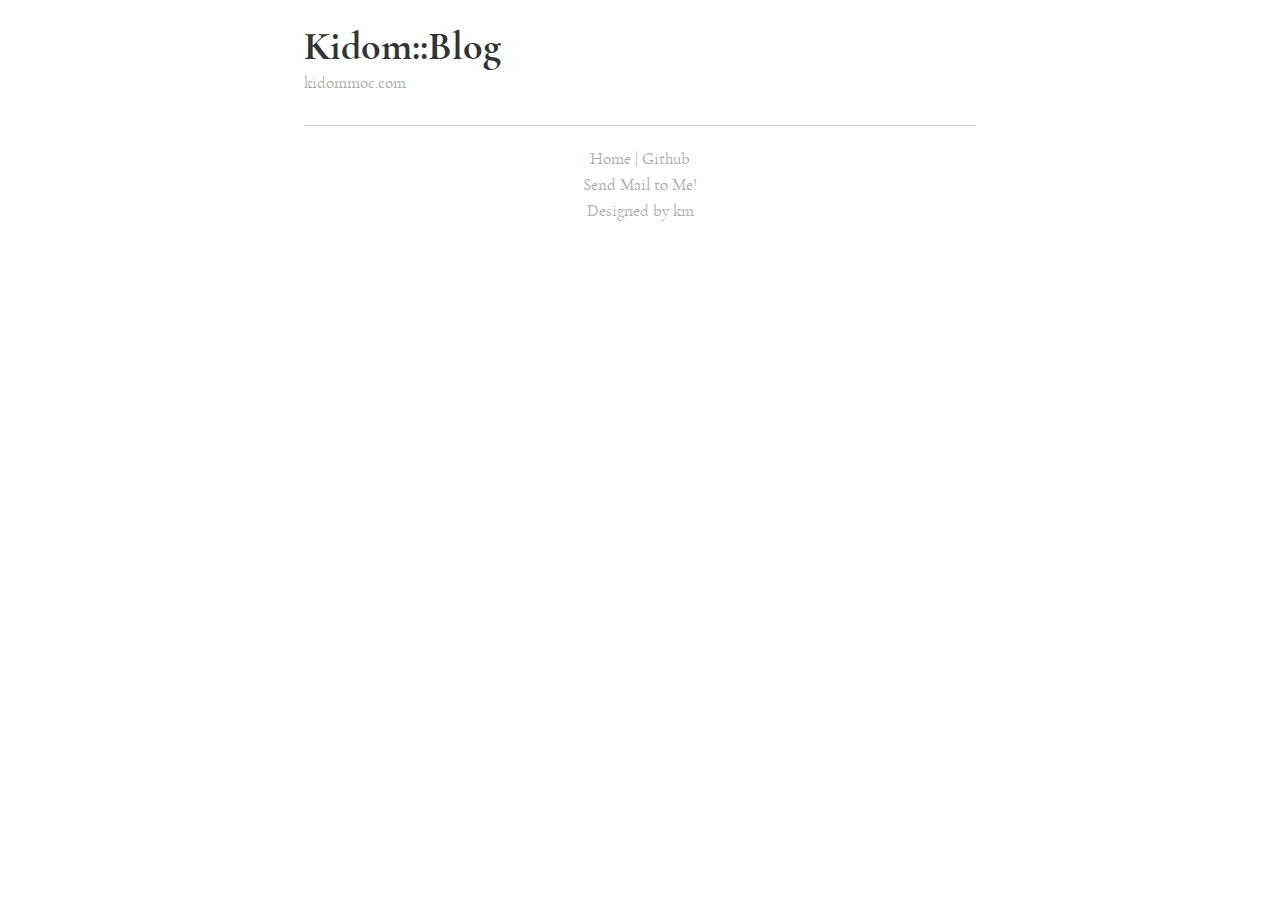
==== index.html @ ea7e589f "Initialize" ====
<!DOCTYPE html>
<html lang="en">

<head>
	<meta charset="utf-8" />
	<title>Blog -- kidommoc</title>
	<link rel="stylesheet" href="style.css" />
</head>

<body>
	<main>
		<h1>Kidom::Blog</h1>
		<p class="info"><small><a href="http://kidommoc.com/" title="My Home Page">kidommoc.com</a></small></p>
		<bloglist>
		</bloglist>
		<hr />
		<footer>
			<p><small><a href="">Home</a> | <a href="http://github/kidommoc/">Github</a></small></p>
			<p><small><a href="mailto:km@mail.kidommoc.com">Send Mail to Me!</a></small></p>
			<p><small>Designed by km</small></p>
		</footer>
	</main>
</body>

</html>
---- style.css ----
/* fonts */
@import url("fonts.css");

/* global */
body {
	font-size: 110%;
	margin: 0rem;
	font-family: "Cormorant";
	line-height: 1.125;
}

/* list */
main {
	margin-left: auto;
	margin-right: auto;
	padding-left: 0.75rem;
	padding-right: 0.75rem;
	max-width: 42rem;
}

p {
	font-size:1.125em;
	color: #444444;
}

p.info {
	margin-bottom: 2rem;
	color: #AAAAAA;
}

small {
	color:#AAAAAA;
}

h1, h2, h3 {
	line-height: 1;
	color: #333333;
}

h1 {
	margin-bottom: -1rem;
	font-size: 2.5rem;
}

h2 {
	margin-bottom: -0.5rem;
	font-size: 2rem;
}

a {
	color: inherit;
	text-decoration: none;
}

a:focus {
	text-decoration: underline;
}

/* footer */
footer {
	margin-left: auto;
	margin-right: auto;
	padding-bottom: 2rem;
	text-align: center;
}

footer p {
	margin-bottom: -1rem;
}

/* hr */
hr {
	margin-left: auto;
	margin-right: auto;
	height: 1px;
	border: none;
	border-top: 1px solid #CCCCCC;
}

/* pagebar button */
button.pagebar {
	font-size: inherit;
	background: none;
	border: none;
	cursor: pointer;
	color: inherit;
}

/* management */

div.buttons-container {
	display: inline-block;
}

img.manage-button {
	margin: 0.25rem;
}
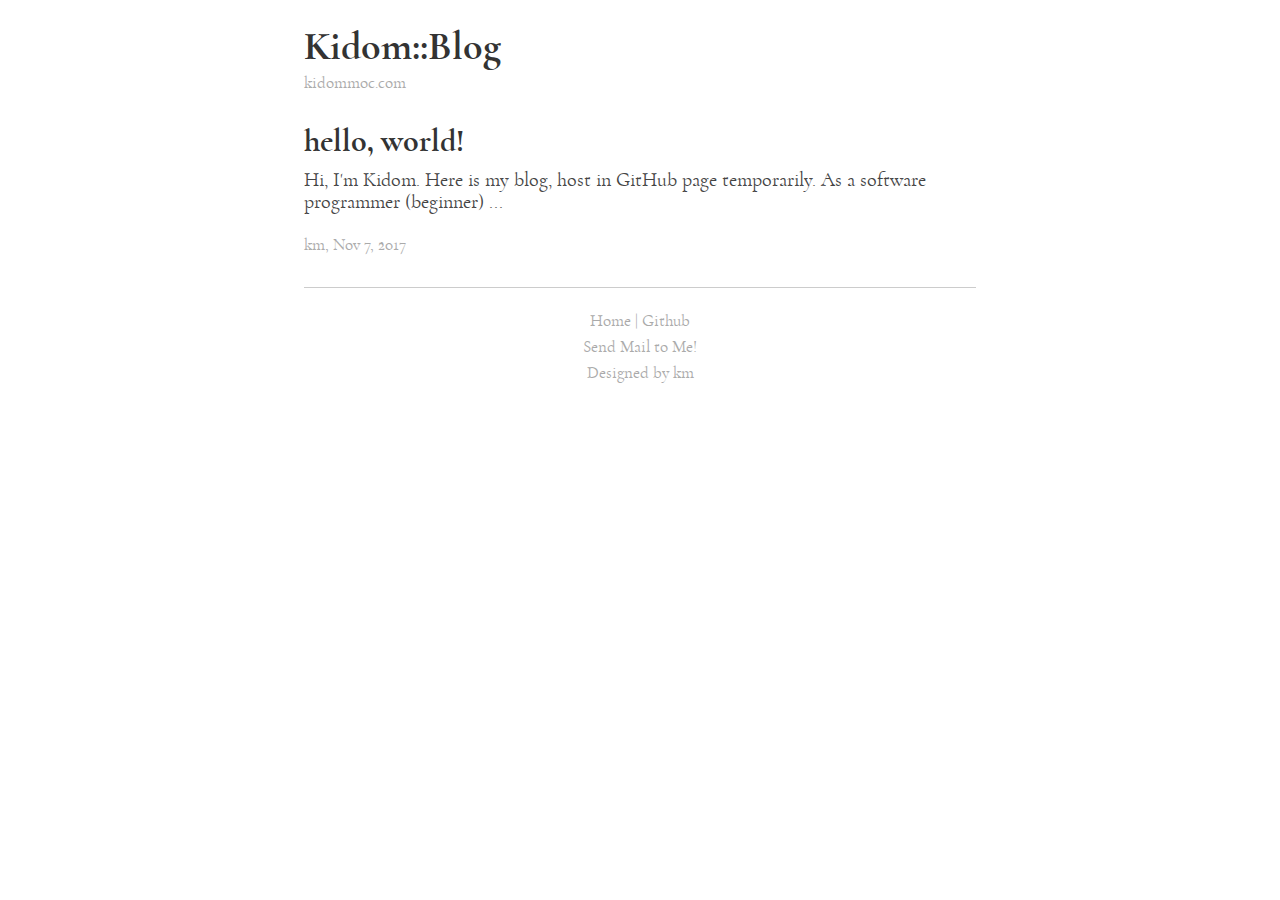
==== commit 554dac2c: "Post #1" ====
--- a/index.html
+++ b/index.html
@@ -12,6 +12,11 @@
 		<h1>Kidom::Blog</h1>
 		<p class="info"><small><a href="http://kidommoc.com/" title="My Home Page">kidommoc.com</a></small></p>
 		<bloglist>
+			<section>
+				<h2><a href="article/1.html">hello, world!</a></h2>
+				<p>Hi, I'm Kidom. Here is my blog, host in GitHub page temporarily. As a software programmer (beginner) ...</p>
+				<p class="info"><small>km, Nov 7, 2017</small></p>
+			</section>
 		</bloglist>
 		<hr />
 		<footer>
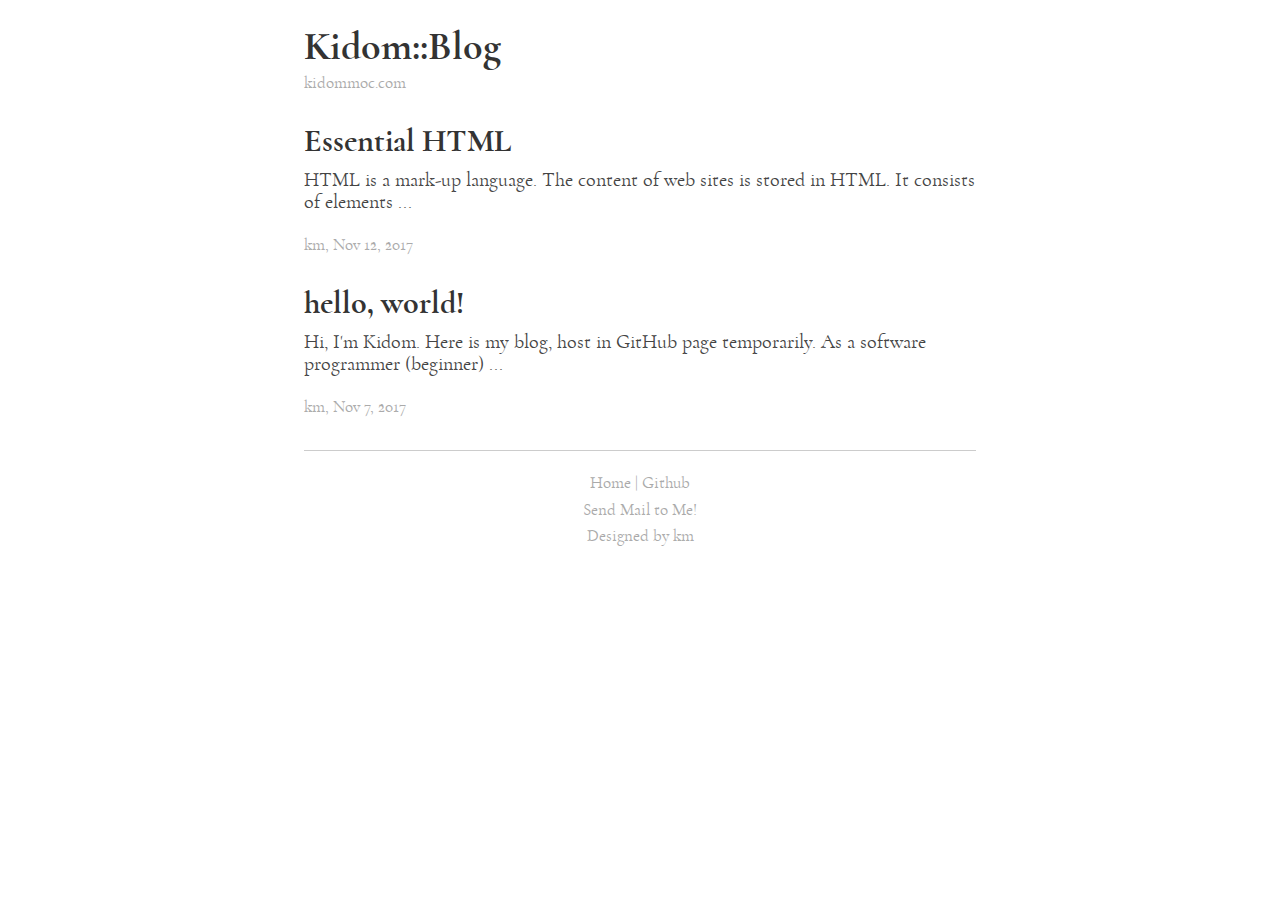
==== commit 08b09568: "Post #2" ====
--- a/index.html
+++ b/index.html
@@ -12,6 +12,11 @@
 		<h1>Kidom::Blog</h1>
 		<p class="info"><small><a href="http://kidommoc.com/" title="My Home Page">kidommoc.com</a></small></p>
 		<bloglist>
+			<section>
+				<h2><a href="article/2.html">Essential HTML</a></h2>
+				<p>HTML is a mark-up language. The content of web sites is stored in HTML. It consists of elements ...</p>
+				<p class="info"><small>km, Nov 12, 2017</small></p>
+			</section>
 			<section>
 				<h2><a href="article/1.html">hello, world!</a></h2>
 				<p>Hi, I'm Kidom. Here is my blog, host in GitHub page temporarily. As a software programmer (beginner) ...</p>
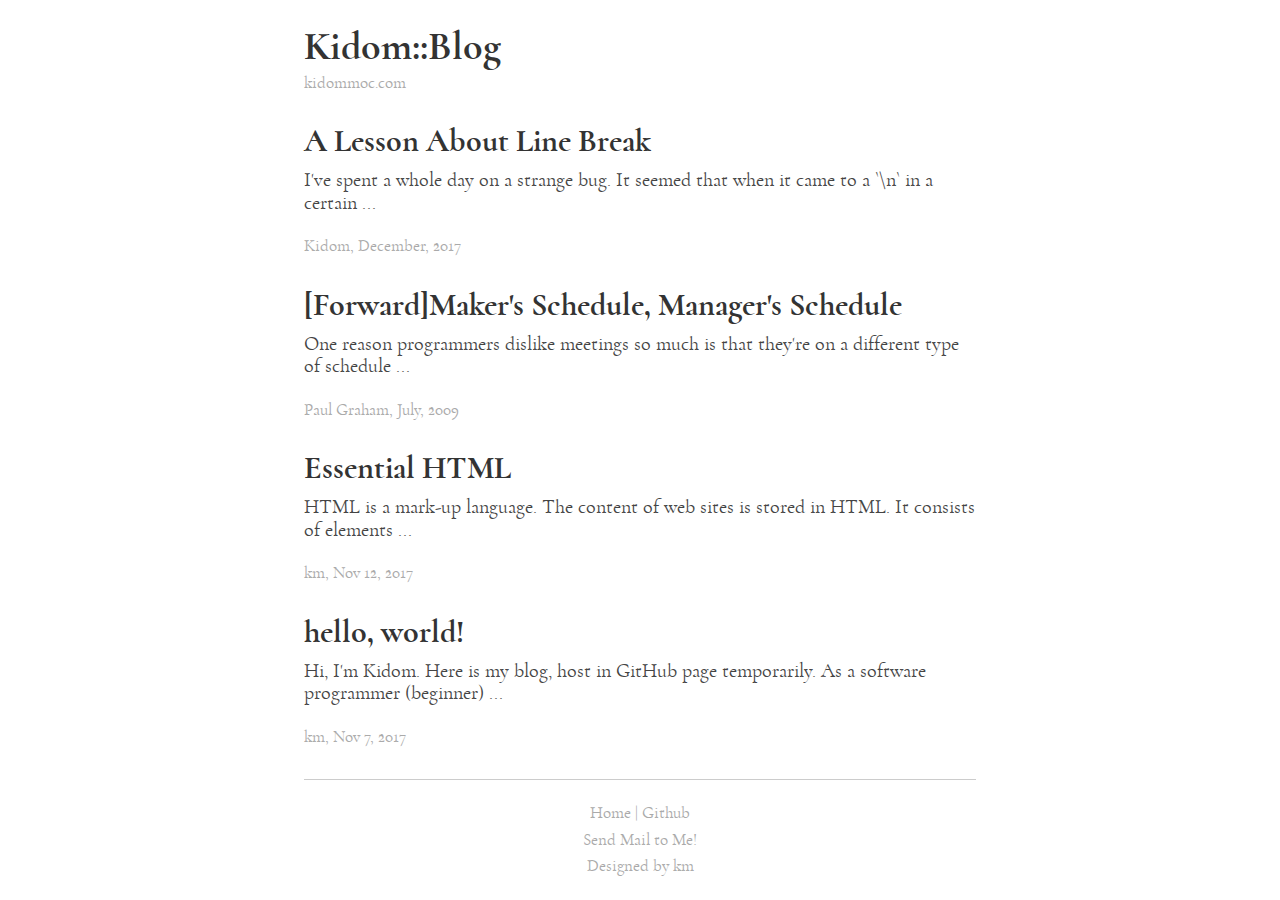
==== commit 118bedb7: "Update home page for #3 and #4" ====
--- a/index.html
+++ b/index.html
@@ -12,6 +12,16 @@
 		<h1>Kidom::Blog</h1>
 		<p class="info"><small><a href="http://kidommoc.com/" title="My Home Page">kidommoc.com</a></small></p>
 		<bloglist>
+			<section>
+				<h2><a href="article/4.html">A Lesson About Line Break</a></h2>
+				<p>I've spent a whole day on a strange bug. It seemed that when it came to a `\n` in a certain ... </p>
+				<p class="info"><small>Kidom, December, 2017</small></p>
+			</section>
+			<section>
+				<h2><a href="article/3.html">[Forward]Maker's Schedule, Manager's Schedule</a></h2>
+				<p>One reason programmers dislike meetings so much is that they're on a different type of schedule ...</p>
+				<p class="info"><small>Paul Graham, July, 2009</small></p>
+			</section>
 			<section>
 				<h2><a href="article/2.html">Essential HTML</a></h2>
 				<p>HTML is a mark-up language. The content of web sites is stored in HTML. It consists of elements ...</p>
--- a/style.css
+++ b/style.css
@@ -3,7 +3,7 @@
 
 /* global */
 body {
-	font-size: 110%;
+	font-size: 100%;
 	margin: 0rem;
 	font-family: "Cormorant";
 	line-height: 1.125;
@@ -19,7 +19,7 @@
 }
 
 p {
-	font-size:1.125em;
+	font-size:1.25rem;
 	color: #444444;
 }
 
@@ -76,22 +76,3 @@
 	border: none;
 	border-top: 1px solid #CCCCCC;
 }
-
-/* pagebar button */
-button.pagebar {
-	font-size: inherit;
-	background: none;
-	border: none;
-	cursor: pointer;
-	color: inherit;
-}
-
-/* management */
-
-div.buttons-container {
-	display: inline-block;
-}
-
-img.manage-button {
-	margin: 0.25rem;
-}
